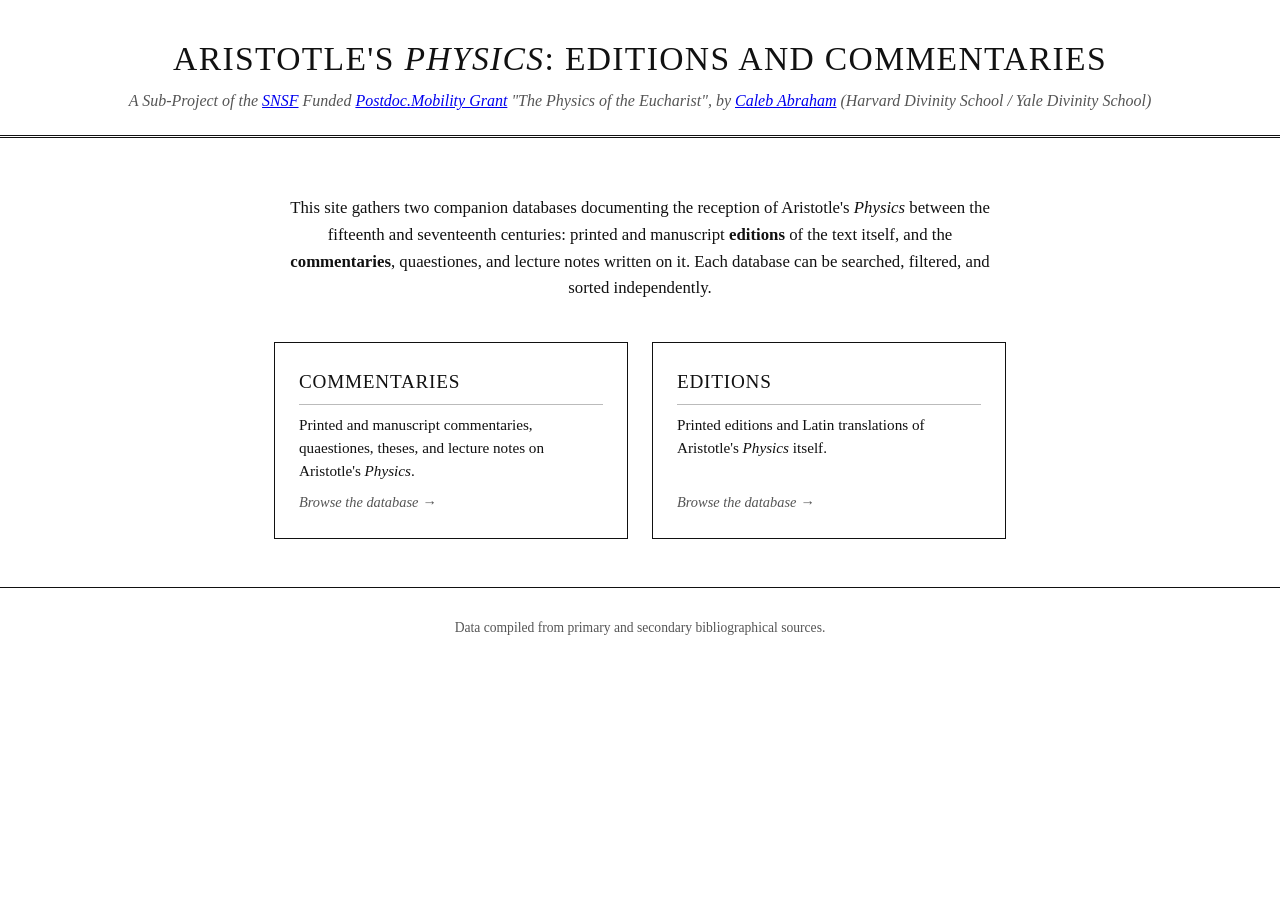
==== index.html @ 388696b6 "Update index.html" ====
<!DOCTYPE html>
<html lang="en">
<head>
<meta charset="UTF-8">
<meta name="viewport" content="width=device-width, initial-scale=1.0">
<title>Aristotle's Physics: Editions and Commentaries</title>
<link rel="stylesheet" href="styles.css">
</head>
<body>

<header class="site-header">
  <h1>Aristotle's <em>Physics</em>: Editions and Commentaries</h1>
  <p class="subtitle">A Sub-Project of the <a href="https://www.snf.ch/en">SNSF</a> Funded <a href="https://www.snf.ch/en/XIZpfY3iVS5KRRoD/funding/careers/postdoc-mobility">Postdoc.Mobility Grant</a> "The Physics of the Eucharist", by <a href="https://orcid.org/0000-0002-2073-8390">Caleb Abraham</a> (Harvard Divinity School / Yale Divinity School)</p>
</header>

<main class="home-main">

  <p class="home-intro">
    This site gathers two companion databases documenting the reception of Aristotle's
    <em>Physics</em> between the fifteenth and seventeenth centuries: printed and manuscript
    <strong>editions</strong> of the text itself, and the <strong>commentaries</strong>,
    quaestiones, and lecture notes written on it. Each database can be searched, filtered,
    and sorted independently.
  </p>

  <div class="database-links">
    <a class="database-card" href="commentaries.html">
      <h2>Commentaries</h2>
      <p>Printed and manuscript commentaries, quaestiones, theses, and lecture notes on
        Aristotle's <em>Physics</em>.</p>
      <span class="card-cta">Browse the database →</span>
    </a>
    <a class="database-card" href="editions.html">
      <h2>Editions</h2>
      <p>Printed editions and Latin translations of Aristotle's <em>Physics</em>
        itself.</p>
      <span class="card-cta">Browse the database →</span>
    </a>
  </div>

</main>

<footer class="site-footer">
  <p>Data compiled from primary and secondary bibliographical sources.</p>
</footer>

</body>
</html>
---- styles.css ----
/* ============================================================
   Stylesheet
   Sober, black-and-white. Times New Roman.
   ============================================================ */

:root {
  --ink: #111111;
  --paper: #ffffff;
  --rule: #111111;
  --rule-light: #bbbbbb;
  --muted: #555555;
  --hover-bg: #f2f2f2;
}

* {
  box-sizing: border-box;
}

html, body {
  margin: 0;
  padding: 0;
  background: var(--paper);
  color: var(--ink);
  font-family: "Times New Roman", Times, "Liberation Serif", Georgia, serif;
}

body {
  font-size: 16px;
  line-height: 1.4;
}

.visually-hidden {
  position: absolute;
  width: 1px;
  height: 1px;
  overflow: hidden;
  clip: rect(0 0 0 0);
  white-space: nowrap;
}

/* ---------- Site navigation ---------- */

.site-nav {
  display: flex;
  justify-content: center;
  align-items: center;
  gap: 0.6rem;
  padding: 0.6rem 1rem;
  border-bottom: 1px solid var(--rule);
  font-size: 0.85rem;
  text-transform: uppercase;
  letter-spacing: 0.05em;
}

.site-nav a {
  color: var(--ink);
  text-decoration: none;
}

.site-nav a:hover {
  text-decoration: underline;
}

.site-nav .current {
  font-weight: bold;
}

.site-nav .nav-sep {
  color: var(--rule-light);
}

/* ---------- Header ---------- */

.site-header {
  border-bottom: 3px double var(--rule);
  padding: 2.2rem 2rem 1.4rem;
  text-align: center;
}

.site-header h1 {
  margin: 0;
  font-weight: normal;
  font-size: 2.1rem;
  letter-spacing: 0.04em;
  text-transform: uppercase;
}

.site-header .subtitle {
  margin: 0.5rem 0 0;
  font-style: italic;
  color: var(--muted);
  font-size: 1rem;
}

/* ---------- Main layout ---------- */

main {
  max-width: 1400px;
  margin: 0 auto;
  padding: 1.5rem 1.5rem 3rem;
}

/* ---------- Home page ---------- */

.home-main {
  max-width: 780px;
  margin: 0 auto;
  padding: 2.5rem 1.5rem 3rem;
}

.home-intro {
  font-size: 1.05rem;
  line-height: 1.6;
  text-align: center;
  margin-bottom: 2.5rem;
}

.database-links {
  display: grid;
  grid-template-columns: 1fr 1fr;
  gap: 1.5rem;
}

.database-card {
  display: flex;
  flex-direction: column;
  gap: 0.6rem;
  border: 1px solid var(--rule);
  padding: 1.6rem 1.5rem;
  text-decoration: none;
  color: var(--ink);
}

.database-card:hover {
  background: var(--hover-bg);
}

.database-card h2 {
  margin: 0;
  font-weight: normal;
  text-transform: uppercase;
  letter-spacing: 0.04em;
  font-size: 1.2rem;
  border-bottom: 1px solid var(--rule-light);
  padding-bottom: 0.5rem;
}

.database-card p {
  margin: 0;
  font-size: 0.95rem;
  line-height: 1.5;
  flex-grow: 1;
}

.card-cta {
  font-style: italic;
  font-size: 0.9rem;
  color: var(--muted);
}

@media (max-width: 640px) {
  .database-links {
    grid-template-columns: 1fr;
  }
}

/* ---------- Controls ---------- */

.controls {
  margin-bottom: 1.5rem;
}

.search-row {
  display: flex;
  flex-wrap: wrap;
  align-items: center;
  gap: 0.75rem;
  border-bottom: 1px solid var(--rule);
  padding-bottom: 1rem;
}

#search-box {
  flex: 1 1 320px;
  font-family: inherit;
  font-size: 1rem;
  padding: 0.5rem 0.6rem;
  border: 1px solid var(--rule);
  background: var(--paper);
  color: var(--ink);
}

button {
  font-family: inherit;
  font-size: 0.95rem;
  background: var(--paper);
  color: var(--ink);
  border: 1px solid var(--rule);
  padding: 0.5rem 0.9rem;
  cursor: pointer;
}

button:hover {
  background: var(--hover-bg);
}

.result-count {
  margin-left: auto;
  font-style: italic;
  color: var(--muted);
  font-size: 0.95rem;
  white-space: nowrap;
}

.filter-panel {
  display: grid;
  grid-template-columns: repeat(auto-fill, minmax(200px, 1fr));
  gap: 1rem 1.5rem;
  padding-top: 1rem;
}

.filter-field {
  display: flex;
  flex-direction: column;
  gap: 0.25rem;
}

.filter-field label {
  font-size: 0.85rem;
  text-transform: uppercase;
  letter-spacing: 0.03em;
  color: var(--muted);
}

.filter-field input,
.filter-field select {
  font-family: inherit;
  font-size: 0.95rem;
  padding: 0.4rem 0.5rem;
  border: 1px solid var(--rule-light);
  background: var(--paper);
  color: var(--ink);
}

/* ---------- Table ---------- */

.table-wrapper {
  overflow-x: auto;
  border-top: 1px solid var(--rule);
}

table {
  border-collapse: collapse;
  width: 100%;
  min-width: 1600px;
}

thead th {
  position: sticky;
  top: 0;
  background: var(--paper);
  border-bottom: 2px solid var(--rule);
  text-align: left;
  padding: 0.6rem 0.7rem;
  font-weight: normal;
  text-transform: uppercase;
  font-size: 0.82rem;
  letter-spacing: 0.03em;
  cursor: pointer;
  white-space: nowrap;
  user-select: none;
}

thead th:hover {
  background: var(--hover-bg);
}

thead th .arrow {
  display: inline-block;
  width: 0.9em;
  color: var(--muted);
}

tbody td {
  border-bottom: 1px solid var(--rule-light);
  padding: 0.55rem 0.7rem;
  vertical-align: top;
  font-size: 0.92rem;
}

tbody tr:hover {
  background: var(--hover-bg);
}

tbody td.notes-cell,
tbody td.title-cell {
  max-width: 320px;
}

tbody td a {
  color: var(--ink);
  text-decoration: underline;
}

#no-results {
  text-align: center;
  padding: 2rem 0;
  font-style: italic;
  color: var(--muted);
}

/* ---------- Footer ---------- */

.site-footer {
  border-top: 1px solid var(--rule);
  padding: 1rem 2rem;
  text-align: center;
  font-size: 0.85rem;
  color: var(--muted);
}

/* ---------- Responsive ---------- */

@media (max-width: 700px) {
  .site-header h1 {
    font-size: 1.5rem;
  }
  .search-row {
    flex-direction: column;
    align-items: stretch;
  }
  .result-count {
    margin-left: 0;
  }
}
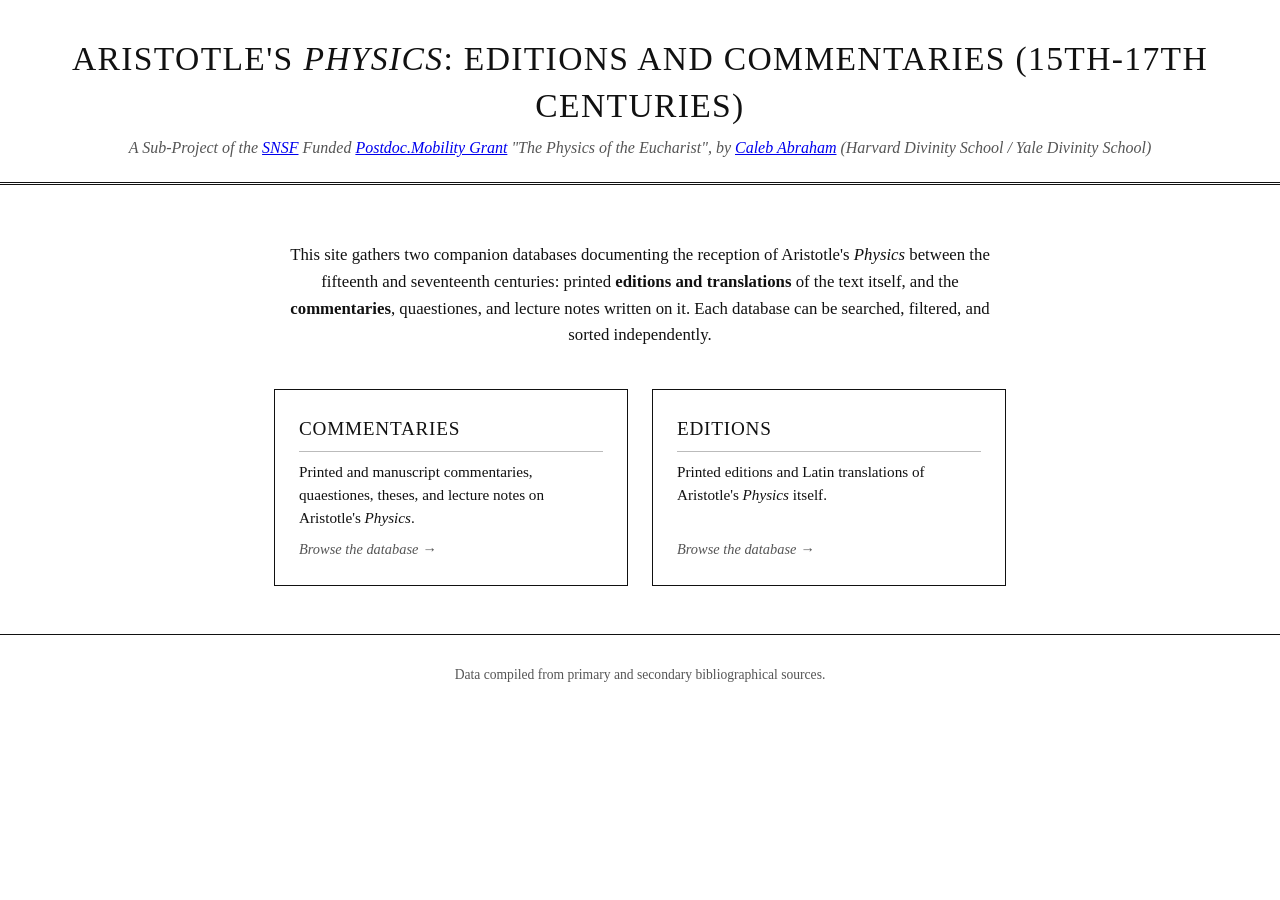
==== commit 1c2ccd71: "Update index.html" ====
--- a/index.html
+++ b/index.html
@@ -3,13 +3,13 @@
 <head>
 <meta charset="UTF-8">
 <meta name="viewport" content="width=device-width, initial-scale=1.0">
-<title>Aristotle's Physics: Editions and Commentaries</title>
+<title>Aristotle's Physics: Editions and Commentaries (15th-17th Centuries)</title>
 <link rel="stylesheet" href="styles.css">
 </head>
 <body>
 
 <header class="site-header">
-  <h1>Aristotle's <em>Physics</em>: Editions and Commentaries</h1>
+  <h1>Aristotle's <em>Physics</em>: Editions and Commentaries (15th-17th Centuries)</h1>
   <p class="subtitle">A Sub-Project of the <a href="https://www.snf.ch/en">SNSF</a> Funded <a href="https://www.snf.ch/en/XIZpfY3iVS5KRRoD/funding/careers/postdoc-mobility">Postdoc.Mobility Grant</a> "The Physics of the Eucharist", by <a href="https://orcid.org/0000-0002-2073-8390">Caleb Abraham</a> (Harvard Divinity School / Yale Divinity School)</p>
 </header>
 
@@ -17,8 +17,8 @@
 
   <p class="home-intro">
     This site gathers two companion databases documenting the reception of Aristotle's
-    <em>Physics</em> between the fifteenth and seventeenth centuries: printed and manuscript
-    <strong>editions</strong> of the text itself, and the <strong>commentaries</strong>,
+    <em>Physics</em> between the fifteenth and seventeenth centuries: printed
+    <strong>editions and translations</strong> of the text itself, and the <strong>commentaries</strong>,
     quaestiones, and lecture notes written on it. Each database can be searched, filtered,
     and sorted independently.
   </p>
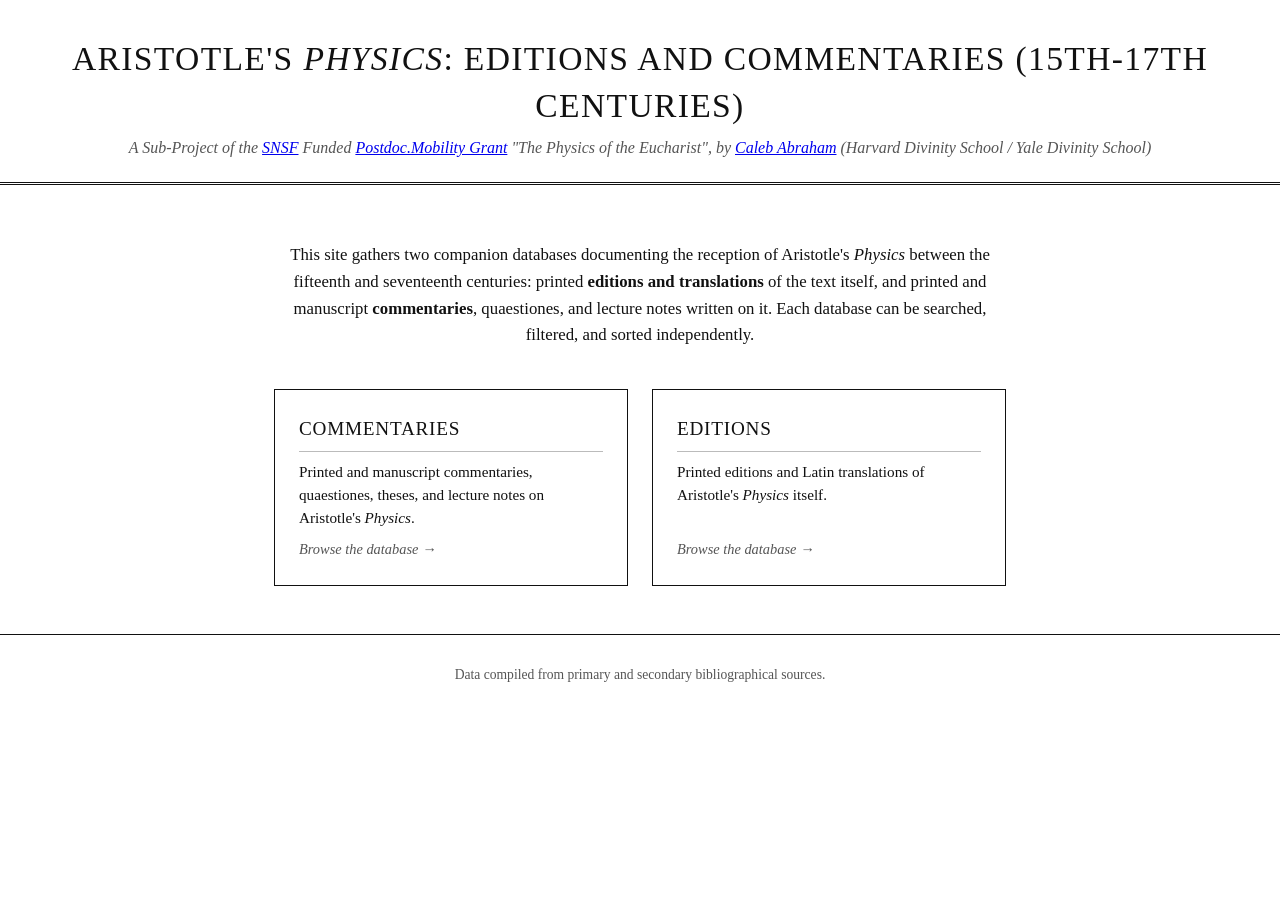
==== commit 02114204: "Update index.html" ====
--- a/index.html
+++ b/index.html
@@ -18,7 +18,7 @@
   <p class="home-intro">
     This site gathers two companion databases documenting the reception of Aristotle's
     <em>Physics</em> between the fifteenth and seventeenth centuries: printed
-    <strong>editions and translations</strong> of the text itself, and the <strong>commentaries</strong>,
+    <strong>editions and translations</strong> of the text itself, and printed and manuscript <strong>commentaries</strong>,
     quaestiones, and lecture notes written on it. Each database can be searched, filtered,
     and sorted independently.
   </p>
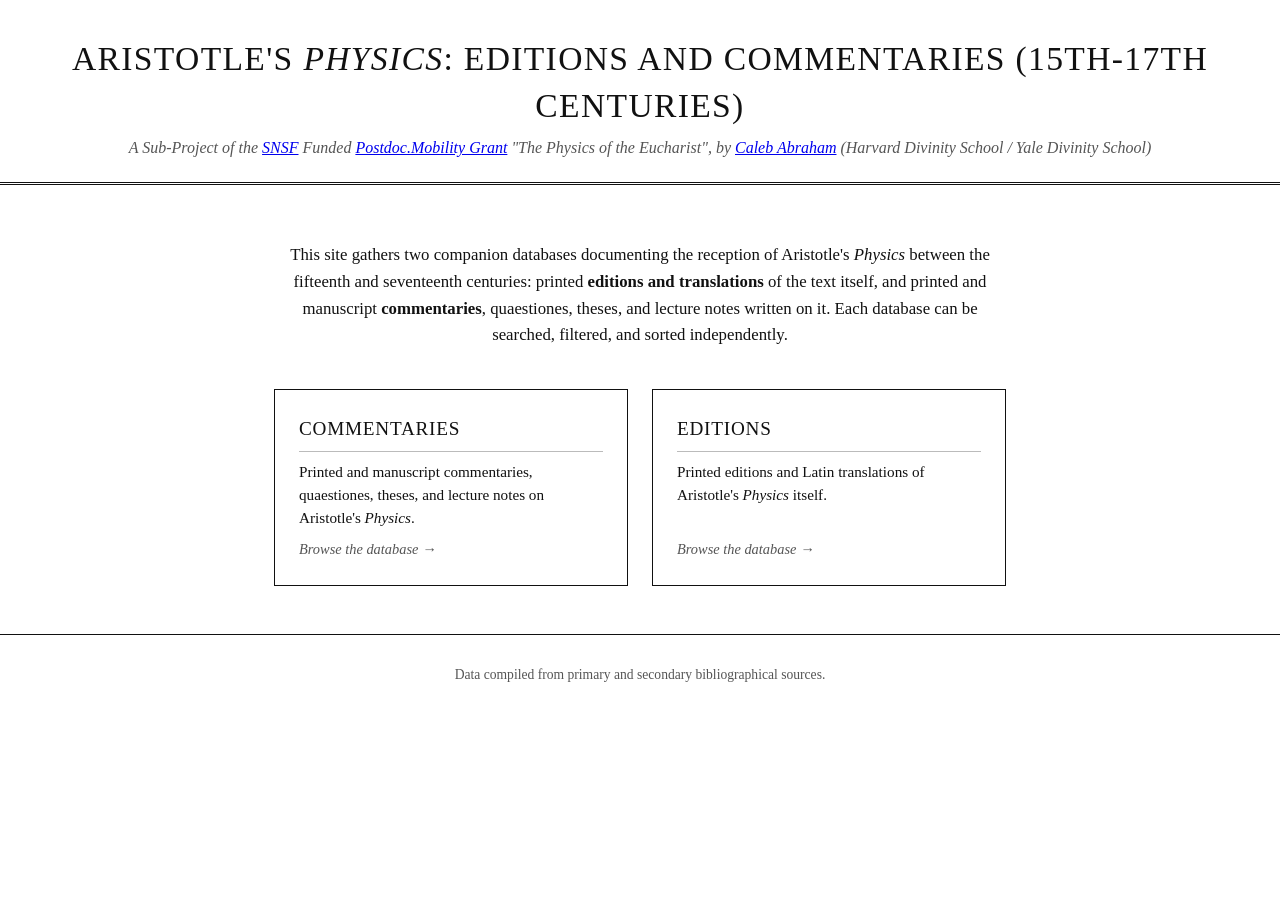
==== commit a508cb3b: "Update index.html" ====
--- a/index.html
+++ b/index.html
@@ -19,7 +19,7 @@
     This site gathers two companion databases documenting the reception of Aristotle's
     <em>Physics</em> between the fifteenth and seventeenth centuries: printed
     <strong>editions and translations</strong> of the text itself, and printed and manuscript <strong>commentaries</strong>,
-    quaestiones, and lecture notes written on it. Each database can be searched, filtered,
+    quaestiones, theses, and lecture notes written on it. Each database can be searched, filtered,
     and sorted independently.
   </p>
 
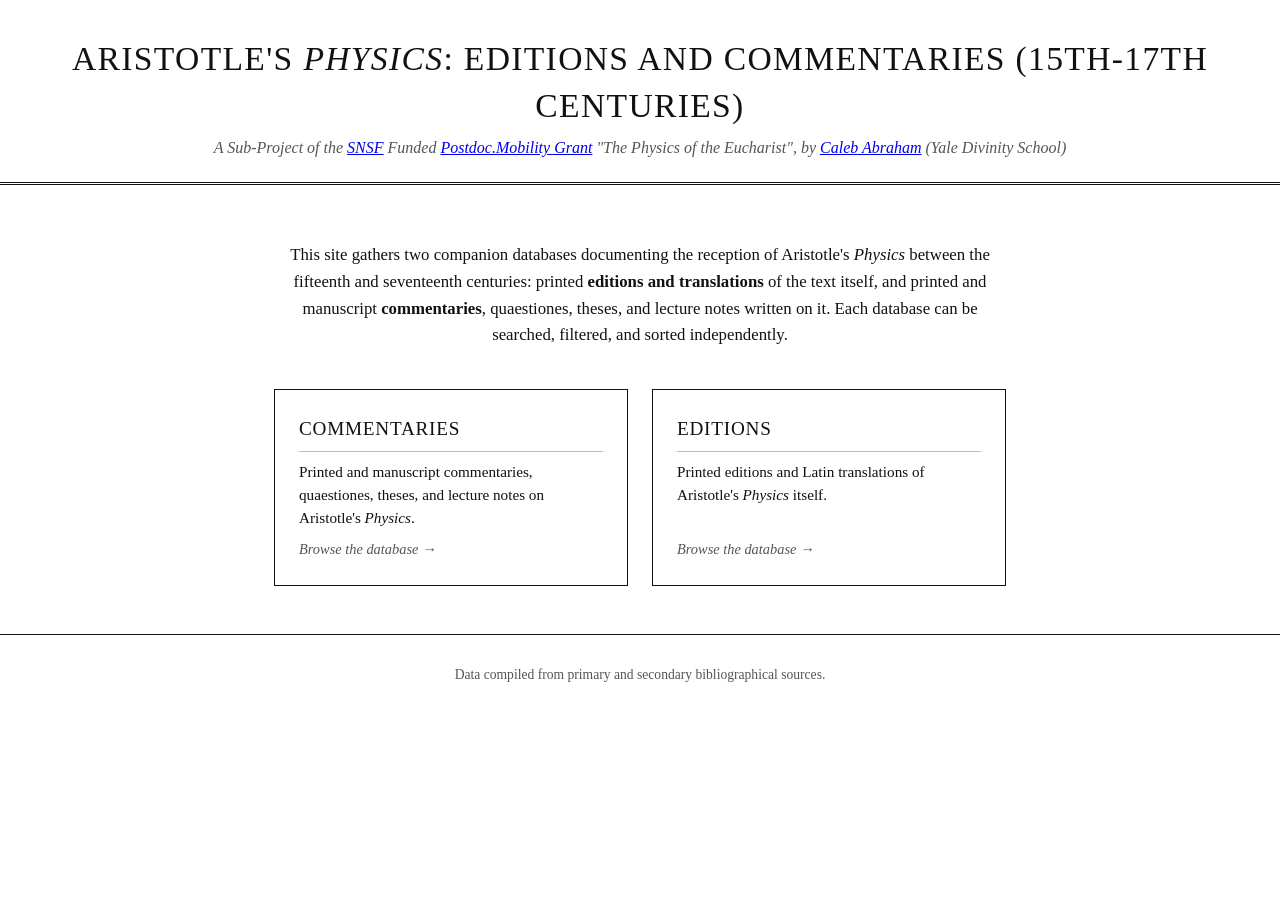
==== commit e8512df8: "Update index.html" ====
--- a/index.html
+++ b/index.html
@@ -10,7 +10,7 @@
 
 <header class="site-header">
   <h1>Aristotle's <em>Physics</em>: Editions and Commentaries (15th-17th Centuries)</h1>
-  <p class="subtitle">A Sub-Project of the <a href="https://www.snf.ch/en">SNSF</a> Funded <a href="https://www.snf.ch/en/XIZpfY3iVS5KRRoD/funding/careers/postdoc-mobility">Postdoc.Mobility Grant</a> "The Physics of the Eucharist", by <a href="https://orcid.org/0000-0002-2073-8390">Caleb Abraham</a> (Harvard Divinity School / Yale Divinity School)</p>
+  <p class="subtitle">A Sub-Project of the <a href="https://www.snf.ch/en">SNSF</a> Funded <a href="https://www.snf.ch/en/XIZpfY3iVS5KRRoD/funding/careers/postdoc-mobility">Postdoc.Mobility Grant</a> "The Physics of the Eucharist", by <a href="https://orcid.org/0000-0002-2073-8390">Caleb Abraham</a> (Yale Divinity School)</p>
 </header>
 
 <main class="home-main">
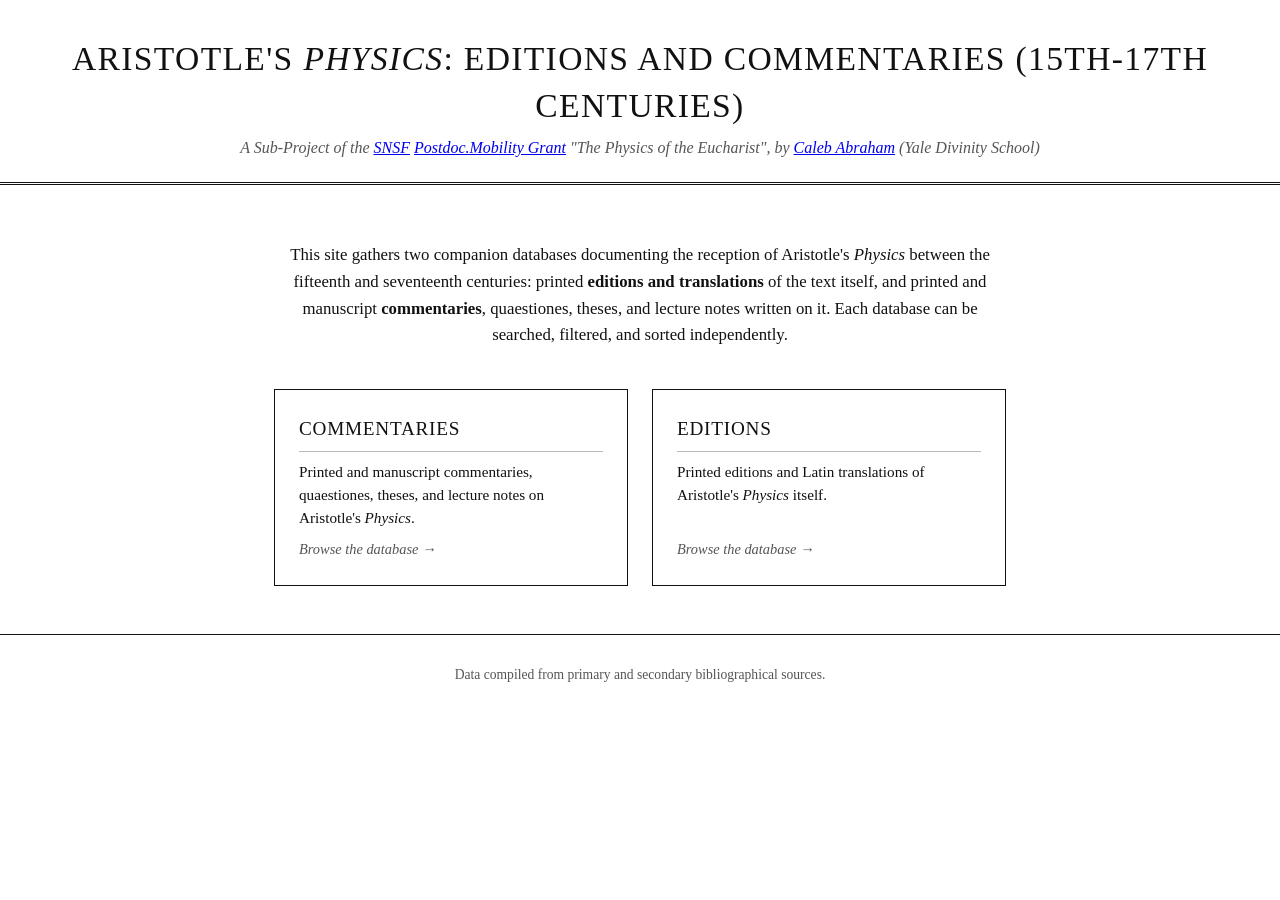
==== commit 4f9edbca: "Update index.html" ====
--- a/index.html
+++ b/index.html
@@ -10,7 +10,7 @@
 
 <header class="site-header">
   <h1>Aristotle's <em>Physics</em>: Editions and Commentaries (15th-17th Centuries)</h1>
-  <p class="subtitle">A Sub-Project of the <a href="https://www.snf.ch/en">SNSF</a> Funded <a href="https://www.snf.ch/en/XIZpfY3iVS5KRRoD/funding/careers/postdoc-mobility">Postdoc.Mobility Grant</a> "The Physics of the Eucharist", by <a href="https://orcid.org/0000-0002-2073-8390">Caleb Abraham</a> (Yale Divinity School)</p>
+  <p class="subtitle">A Sub-Project of the <a href="https://www.snf.ch/en">SNSF</a> <a href="https://www.snf.ch/en/XIZpfY3iVS5KRRoD/funding/careers/postdoc-mobility">Postdoc.Mobility Grant</a> "The Physics of the Eucharist", by <a href="https://orcid.org/0000-0002-2073-8390">Caleb Abraham</a> (Yale Divinity School)</p>
 </header>
 
 <main class="home-main">
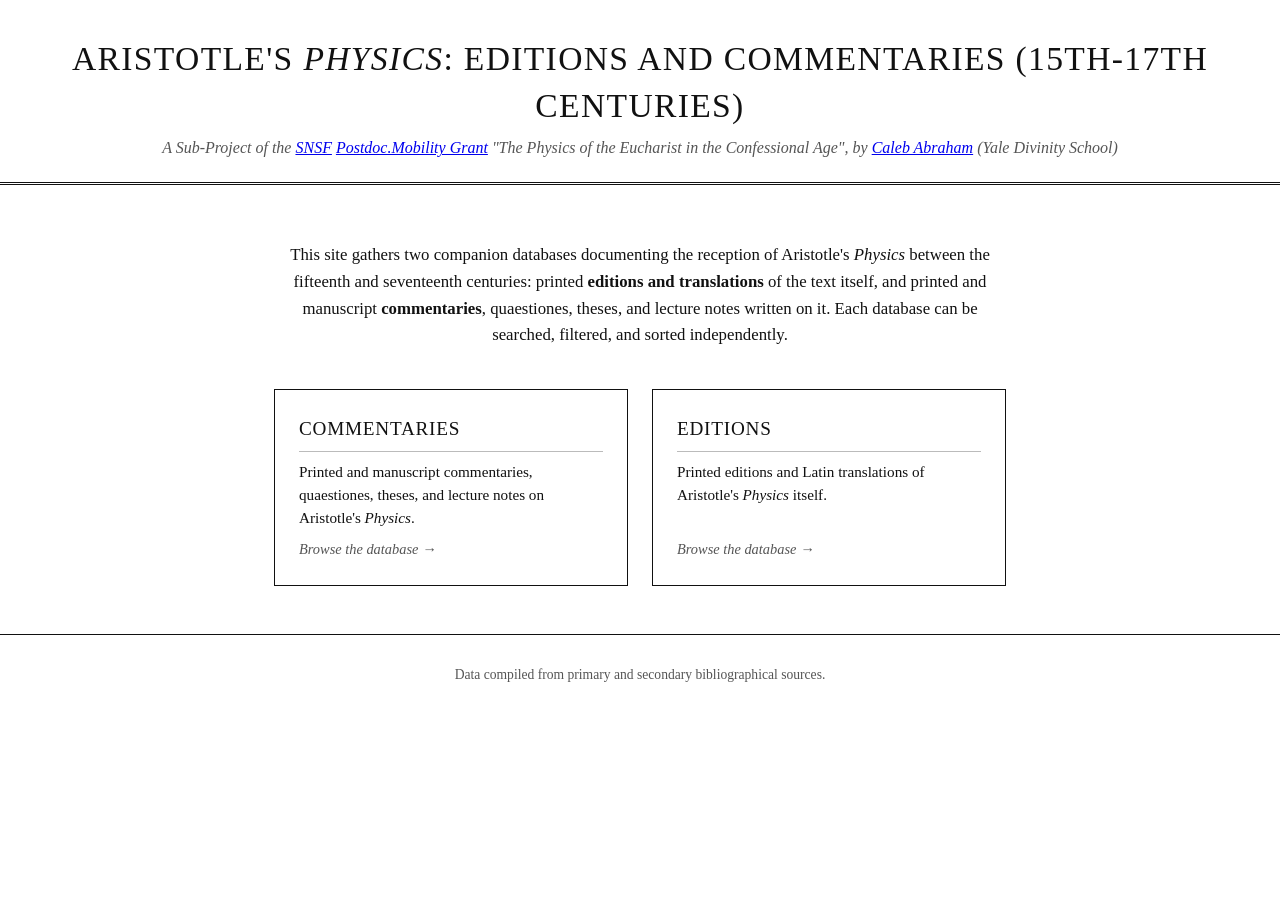
==== commit 6f961bec: "Update index.html" ====
--- a/index.html
+++ b/index.html
@@ -10,7 +10,7 @@
 
 <header class="site-header">
   <h1>Aristotle's <em>Physics</em>: Editions and Commentaries (15th-17th Centuries)</h1>
-  <p class="subtitle">A Sub-Project of the <a href="https://www.snf.ch/en">SNSF</a> <a href="https://www.snf.ch/en/XIZpfY3iVS5KRRoD/funding/careers/postdoc-mobility">Postdoc.Mobility Grant</a> "The Physics of the Eucharist", by <a href="https://orcid.org/0000-0002-2073-8390">Caleb Abraham</a> (Yale Divinity School)</p>
+  <p class="subtitle">A Sub-Project of the <a href="https://www.snf.ch/en">SNSF</a> <a href="https://www.snf.ch/en/XIZpfY3iVS5KRRoD/funding/careers/postdoc-mobility">Postdoc.Mobility Grant</a> "The Physics of the Eucharist in the Confessional Age", by <a href="https://orcid.org/0000-0002-2073-8390">Caleb Abraham</a> (Yale Divinity School)</p>
 </header>
 
 <main class="home-main">
